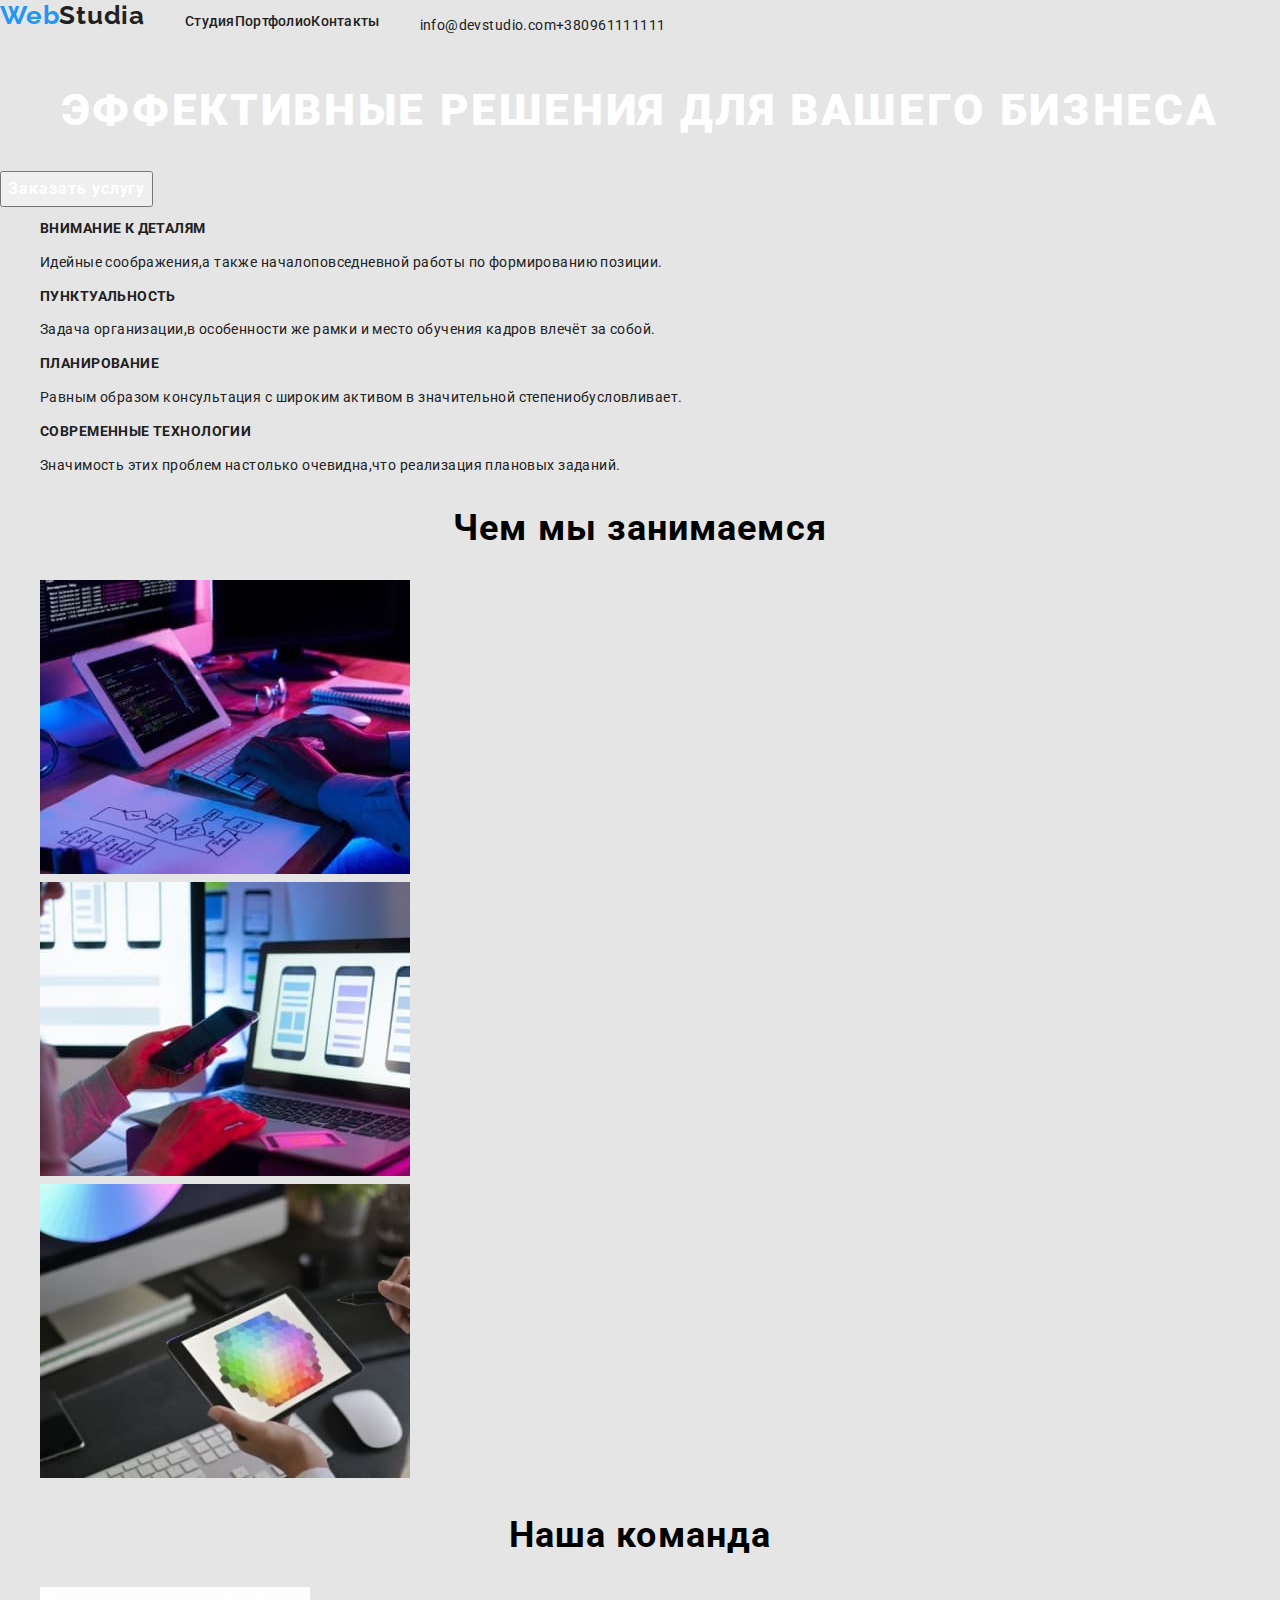
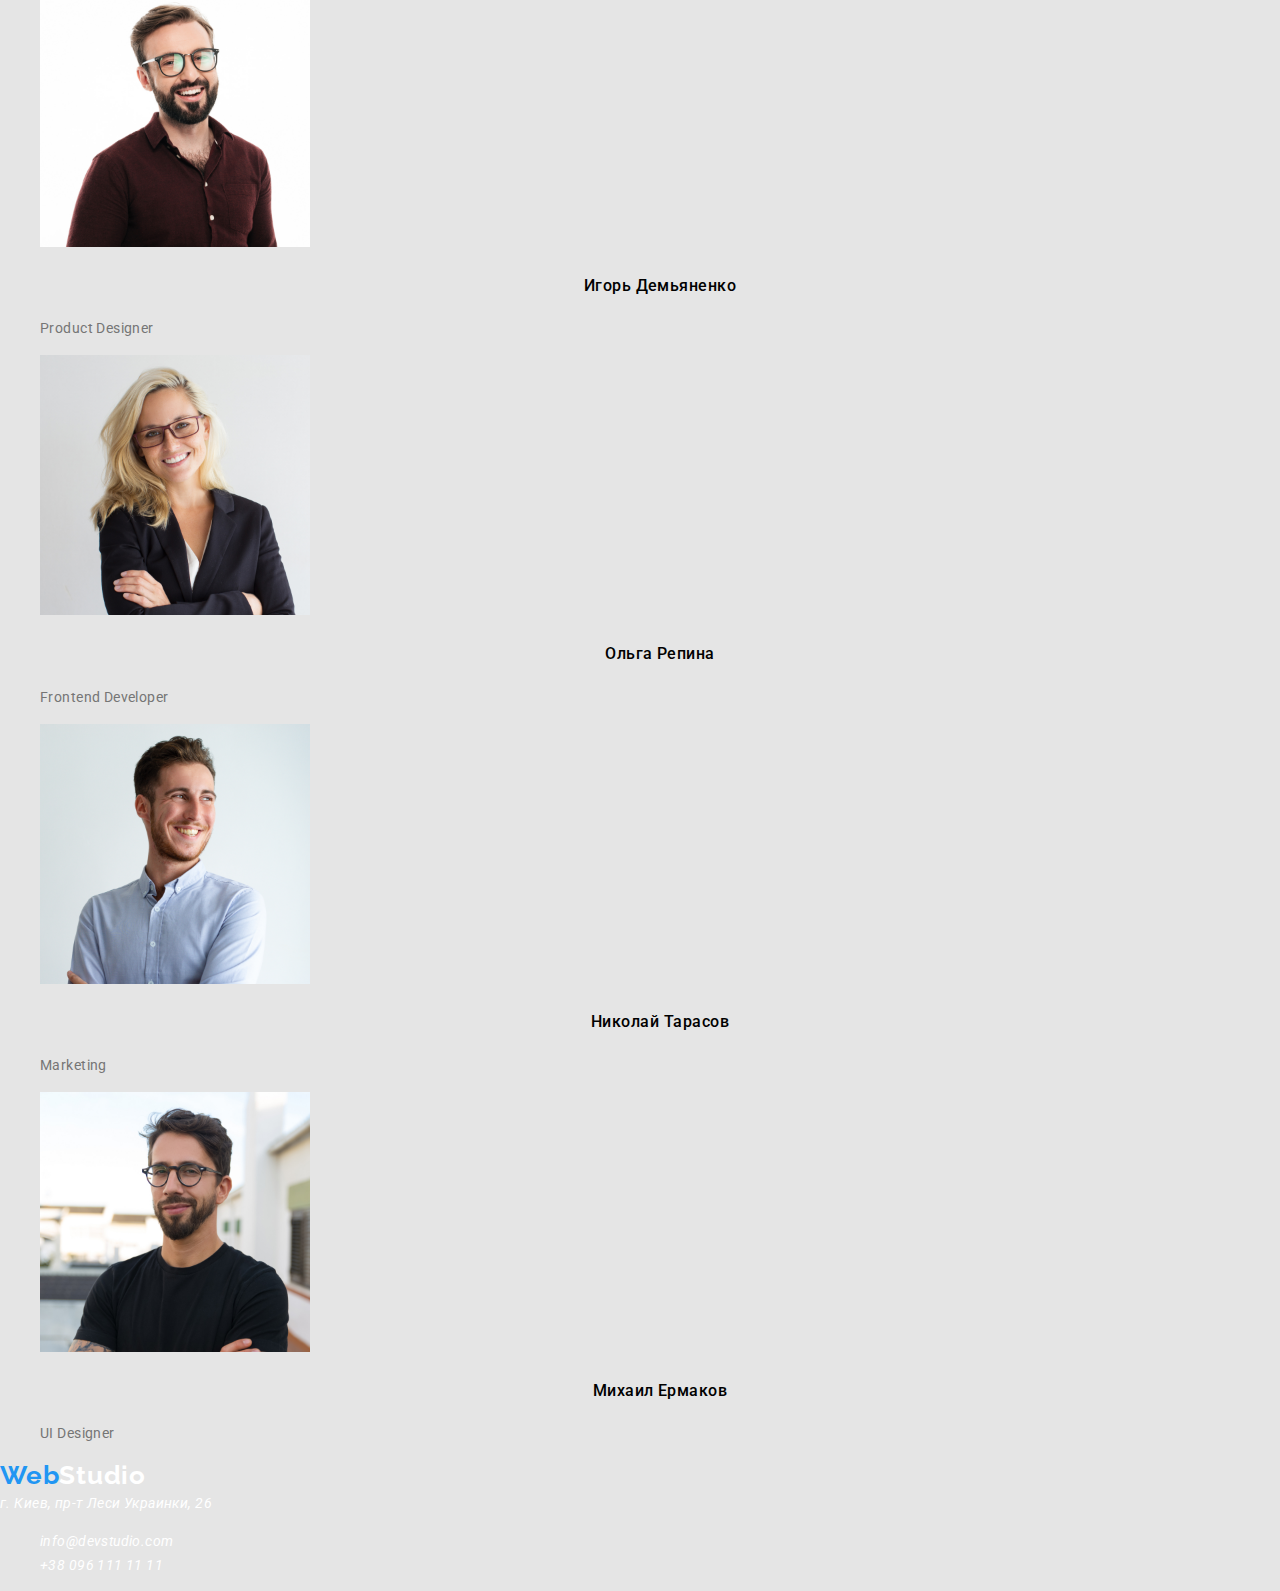
==== index.html @ 6bc7aacf "validator changer" ====
<!DOCTYPE html>
<html lang="ru">

<head>
    <meta charset="UTF-8"/>
    <meta http-equiv="X-UA-Compatible" content="IE=Edge"/> <!--адаптация под IE и Edje-->
    <meta name="goit-markup-hw-02/" content="первое ДЗ"/>
    <title>Homework-2</title>
    <link rel="preconnect" href="https://fonts.gstatic.com"/>
    <link href="https://fonts.googleapis.com/css2?family=Roboto:wght@400;500;700;900&display=swap" rel="stylesheet"/>
    <link rel="stylesheet" href="https://cdnjs.cloudflare.com/ajax/libs/modern-normalize/0.2.0/modern-normalize.min.css"/>
    <link rel="stylesheet" href="./css/styles.css"/>
</head>

<body>
    <header class="header-color three">
        <a class="logo-link logo-style" href="./"><span class="logocolor">Web</span>Studia</a>
        <nav class="up-menue-style">
            <ul class="list  three">
                <li>
                    <a class="link" href="./index.html">Студия</a>
                </li>
                <li>
                    <a class="link" href="./portfolio.html">Портфолио</a>
                </li>
                <li>
                    <a class="link" href="contacs.html">Контакты</a>
                </li>
            </ul>
        </nav>
        <ul class="list  three">
            <li>    
                <a class="link" href="mailto:info@devstudio.com">info@devstudio.com</a> 
            </li>
            <li>    
                <a class="link" href="tel:+380961111111">+380961111111</a>
            </li>
        </ul>
    </header>
    <!--Основа-->
    <main main-bg>
        <section>
            <h1 class="h1-style">ЭФФЕКТИВНЫЕ РЕШЕНИЯ ДЛЯ ВАШЕГО БИЗНЕСА</h1>
            <button class="button">Заказать услугу</button>
        </section>
        <section> <!--Создаёт отдельную секцию (блок) из элементов внутри него-->
            <ul class="list">
                <li>
                    <h3 class="h3-style">ВНИМАНИЕ К ДЕТАЛЯМ</h3>
                    <p>Идейные соображения,а также началоповседневной работы по формированию позиции.</p>
                </li>
                <li>
                    <h3 class="h3-style">ПУНКТУАЛЬНОСТЬ</h3>
                    <p>Задача организации,в особенности же рамки и место обучения кадров влечёт за собой.</p>
                </li>
                <li>
                    <h3 class="h3-style">ПЛАНИРОВАНИЕ</h3>
                    <p>Равным образом консультация с широким активом в значительной степениобусловливает.</p>
                </li>
                <li>
                    <h3 class="h3-style">СОВРЕМЕННЫЕ ТЕХНОЛОГИИ</h3>
                    <p>Значимость этих проблем настолько очевидна,что реализация плановых заданий.</p>
                </li>
            </ul>
        </section>

        <section>
            <h2 class="h2-style">Чем мы занимаемся</h2>
        <ul class="list">
            <li>
                <img src="./images/img-4.jpg" alt="набор кода на клавиатуре перед планшетом и монитором" width="370" />
            </li>
            <li>
                <img src="./images/img-6.jpg" alt="настройка мобильного гаджета через ноутбук" width="370" />
            </li>
            <li>
                <img src="./images/img-5.jpg" alt="выбор цвета на экране планшета" width="370" />
            </li>
        </ul>
        </section>
        <section>
            <h2 class="h2-style">Наша команда</h2>
                <ul class="list"> <!--Список в виде точки, <ol> - список с цифрами-->
                    <li>
                        <img src="./images/img-3.jpg" alt="Игорь Демьяненко Product Designer" width="270" /> <!--Ссылка на картинку, подпись и её размер-->
                        <h3 class="h2-style-team">Игорь Демьяненко</h3>
                        <p class="p-style">Product Designer</p>
                    </li>
                    <li>
                        <img src="./images/img-2.jpg" alt="Ольга Репина Frontend Developer" width="270" />
                        <h3 class="h2-style-team">Ольга Репина</h3>
                        <p class="p-style">Frontend Developer</p>
                    </li>
                    <li>
                        <img src="./images/img-1.jpg" alt="Николай Тарасов Marketing" width="270" />
                        <h3 class="h2-style-team">Николай Тарасов</h3>
                        <p class="p-style">Marketing</p>
                    </li>
                    <li>
                        <img src="./images/img.jpg" alt="Михаил Ермаков UI Designer" width="270" />
                        <h3 class="h2-style-team">Михаил Ермаков</h3>
                        <p class="p-style">UI Designer</p>
                    </li>
                </ul>
        </section>
    </main>
    <footer class="fppter-text-color">
        <a class="logo-link logo-style" href="./"><span class="logocolor">Web</span>Studio</a> <!--ссылка на главную страницу "./" обозначает корневую папку и отправляет на главную страницу-->
        <address class="down-menue-address-style"><!--адрес-->
            г. Киев, пр-т Леси Украинки, 26 <!--адрес-->
            <ul class="list">
                <li>
                    <a class="link" href="mailto:info@devstudio.com">info@devstudio.com</a> <!--Активный имэйл-->
                </li>
                <li>
                    <a class="link" href="tel:+380961111111">+38 096 111 11 11</a> <!--Активный телефон-->
                </li>
            </ul>
            </address>
    </footer>
</body>

</html>
---- css/styles.css ----
/* предварительные стили */
/* Шрифт Raleway */
@font-face {
  font-family: 'Raleway';
  font-style: normal;
  font-weight: 700;
  src: url('../fonts/raleway-v19-latin_cyrillic-ext_cyrillic/raleway-v19-latin_cyrillic-ext_cyrillic-700.eot'); /* IE9 Compat Modes */
  src: local(''),
       url('../fonts/raleway-v19-latin_cyrillic-ext_cyrillic/raleway-v19-latin_cyrillic-ext_cyrillic-700.eot?#iefix') format('embedded-opentype'), /* IE6-IE8 */
       url('../fonts/raleway-v19-latin_cyrillic-ext_cyrillic/raleway-v19-latin_cyrillic-ext_cyrillic-700.woff2') format('woff2'), /* Super Modern Browsers */
       url('../fonts/raleway-v19-latin_cyrillic-ext_cyrillic/raleway-v19-latin_cyrillic-ext_cyrillic-700.woff') format('woff'), /* Modern Browsers */
       url('../fonts/raleway-v19-latin_cyrillic-ext_cyrillic/raleway-v19-latin_cyrillic-ext_cyrillic-700.ttf') format('truetype'), /* Safari, Android, iOS */
       url('../fonts/raleway-v19-latin_cyrillic-ext_cyrillic/raleway-v19-latin_cyrillic-ext_cyrillic-700.svg#Raleway') format('svg'); /* Legacy iOS */
}

/* Заготовки глобальных настроек */
:root {
  --main-text-color-gray: #757575;
  --main-text-color-black: #212121;
  --main-text-color-master-black: #000000;
  --main-text-color-blue: #2196F3;
  --main-text-color-white: #FFFFFF;
  --bg-color-gray: #2f303a;   
  --bg-color-black: #000000;     
  --bg-color-white: #ffffff;
  --accent-color: #2196F3;
}
/* font-family: 'Roboto', sans-serif; */

/* Цвет фона main */
.main-bg {
  background-color: #E5E5E5
}

/* Применение классов */

/* настройка цвета логотипа, а именно части Web */
.logocolor {
  color: var(--main-text-color-blue);
}

/* Настройка тела сайта */
body {
  font-family: "Roboto", sans-serif;
  font-size: 14px;
  line-height: 1.71;
  letter-spacing: 0.03em; /* расстояние между буквами*/
  color: var(--main-text-color-black);
  background-color: #e5e5e5;
}

.logo-link {
  text-decoration: none; /* убирает подчеркивание с ссылки */
  color: inherit; /* обесцвечивает ссылку */
}

/* обесцвечивание и скрытия подч]ркивания для ссылки */
.link {
  text-decoration: none; /* убирает подчеркивание с ссылки */
  color: inherit; /* обесцвечивает ссылку */
}

/* изменение ссылки при наведении */
.link:hover,
:focus {
  color: var(--main-text-color-blue);
}

/* Список в ряд */
.three {
display: inline-flex;

}

/* Отцентровать */
.center {
  text-align: center;
}

/* Убрать нумерацию списка */
.list {
  list-style: none;
}

/* Выстраивание списка в ряд */
.line {
        display: inline;
        margin-right: 5px;
        /* list-style: none;убираем маркеры списка */
        /*display: inline-block; /* Отображать как строчный элемент */
        /* margin: 0; убираем верхнее и нижнее поле, равное 1em */
        /* padding-left: 0; убираем левый отступ, равный 40px */
        /* margin-right: 5px; Отступ слева */
        /* border: 1px solid #000; Рамка вокруг текста
        padding: 3px; Поля вокруг текста */
    }

/* оформление верхнего меню */
.up-menue-style {
font-weight: 500;
font-size: 14px;
line-height: 1.14;
letter-spacing: 0.02em;
color: var(--main-text-color-black);
}

/* Цвет футера */
.fppter-text-color {
  color: var(--main-text-color-white);
}
/* оформление адреса нижнего меню */
.down-menue-address-style {
/*font-weight: 400;*/
font-size: 14px;
line-height: 1.7;
letter-spacing: 0.03em;

  }

/* оформление нижнего меню телефона и имэйла*/
.down-menue-contact-style {
color: rgba(255, 255, 255, 0.6);
    }

/* Стиль заголовка н1 */
.h1-style {
font-weight: 900;
font-size: 44px;
line-height: 1.36;
text-align: center;
letter-spacing: 0.06em;
text-transform: uppercase;
color: var(--main-text-color-white);
}

/* Стиль заголовка н2 */
.h2-style {
  font-family: Roboto;
  font-style: normal;
  font-weight: 700;
  font-size: 36px;
  line-height: 1.16;
  text-align: center;
  letter-spacing: 0.03em;
  color: var(--main-text-color-master-black);
}

/* Стиль заголовка н2 для "Наша команда" */
.h2-style-team {
  font-weight: 500;
  font-size: 16px;
  line-height: 1.9;
  text-align: center;
  letter-spacing: 0.03em;
  color: var(--main-text-color-master-black);
}

/* Стиль заготовка н3 */
.h3-style {
  font-weight: 700;
  font-size: 14px;
  line-height: 1.14;
  letter-spacing: 0.03em;
  text-transform: uppercase;
  color: var(--main-text-color-black);
}

/* Стиль для простого текста главной страницы */
.p-style {
  /*font-weight: 400;*/
  font-size: 14px;
  line-height: 1.71;
  letter-spacing: 0.03em;  
  color: var(--main-text-color-gray);
}

/* Стиль для подписи нашей команды */
.p-style-team {
  /*font-weight: 400;*/
  font-size: 16px;
  line-height: 1.19;
  text-align: center;
  letter-spacing: 0.03em;  
  color: var(--main-text-color-gray);
}

/* Стиль для cтилизации заголовка фото в портфолио */
.portfolio-h3-style {
font-weight: 700;
font-size: 18px;
line-height: 2;
letter-spacing: 0.06em;
color: var(--main-text-color-black);
}

/* Стиль для cтилизации описания фото в портфолио */
.portfolio-p-style {
/*font-weight: 400;*/
font-size: 16px;
line-height: 1.87;
letter-spacing: 0.03em;
color: var(--main-text-color-gray);
}

/* Стиль кнопки на главной странице */
.button {
  font-weight: 700;
  font-size: 16px;
  line-height: 1.87;
  display: flex;
  align-items: center;
  text-align: center;
  letter-spacing: 0.06em;
  color: var(--main-text-color-white);
}

/* изменение цвета кнопки при наведении */
.button:hover,
:focus {
  background-color: var(--accent-color); /*изменение цвета кнопни*/
  color: var(--main-text-color-white); /*изменение цвета надписи*/
  cursor: pointer;
}


/* Стиль логотипа (цвет, шрифт и т.д.) */
.logo-style {  
font-family: Raleway;
font-style: normal;
font-weight: 700;
font-size: 26px;
line-height: 1.2;
letter-spacing: 0.03em;
/* color: var(--main-text-color-master-black); */
}

/* Стиль кнопок на странице портфолио */
.portfolio-buttom {
font-weight: 500;
font-size: 16px;
line-height: 1.63;
text-align: center;
letter-spacing: 0.03em;
color: var(--main-text-color-black);
}

.portfolio-buttom:hover,
:focus {
  background-color: var(--accent-color); /*изменение цвета кнопни*/
  color: var(--main-text-color-white);  /*изменение цвета надписи*/
  cursor: pointer;
}

/* Класс скрывающий элементы */
.visually-hidden {
  position: absolute !important;
  clip: rect(1px 1px 1px 1px);
  clip: rect(1px, 1px, 1px, 1px);
  padding: 0 !important;
  border: 0 !important;
  height: 1px !important;
  width: 1px !important;
  overflow: hidden;
}


/* raleway-regular - latin_cyrillic-ext_cyrillic */
/*@font-face {
  font-family: 'Raleway';
  font-style: normal;
  font-weight: 400;
  src: url('../fonts/raleway-v19-latin_cyrillic-ext_cyrillic-regular.eot'); /* IE9 Compat Modes */
 /* src: local(''),
       url('../fonts/raleway-v19-latin_cyrillic-ext_cyrillic-regular.eot?#iefix') format('embedded-opentype'), /* IE6-IE8 */
  /*     url('../fonts/raleway-v19-latin_cyrillic-ext_cyrillic-regular.woff2') format('woff2'), /* Super Modern Browsers */
 /*      url('../fonts/raleway-v19-latin_cyrillic-ext_cyrillic-regular.woff') format('woff'), /* Modern Browsers */
 /*      url('../fonts/raleway-v19-latin_cyrillic-ext_cyrillic-regular.ttf') format('truetype'), /* Safari, Android, iOS */
 /*      url('../fonts/raleway-v19-latin_cyrillic-ext_cyrillic-regular.svg#Raleway') format('svg'); /* Legacy iOS */
/*}*/
/* raleway-700 - latin_cyrillic-ext_cyrillic */
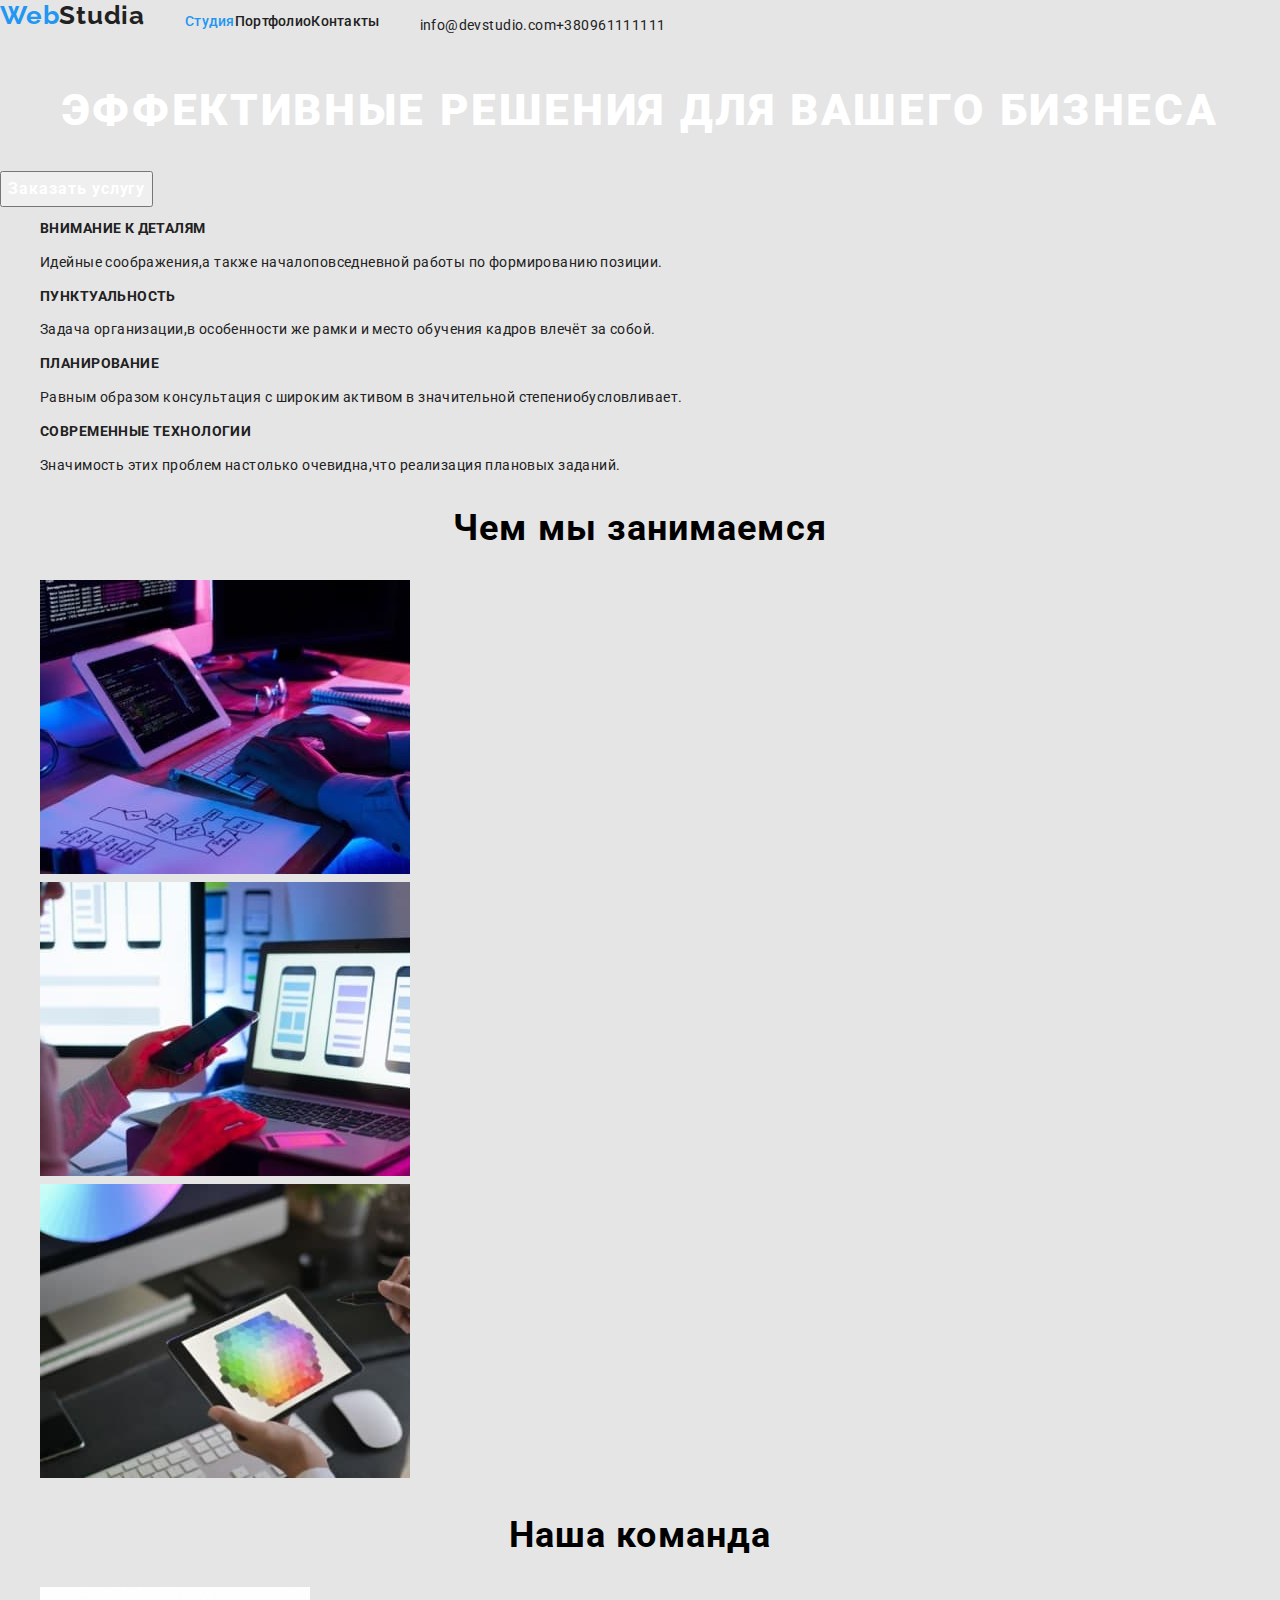
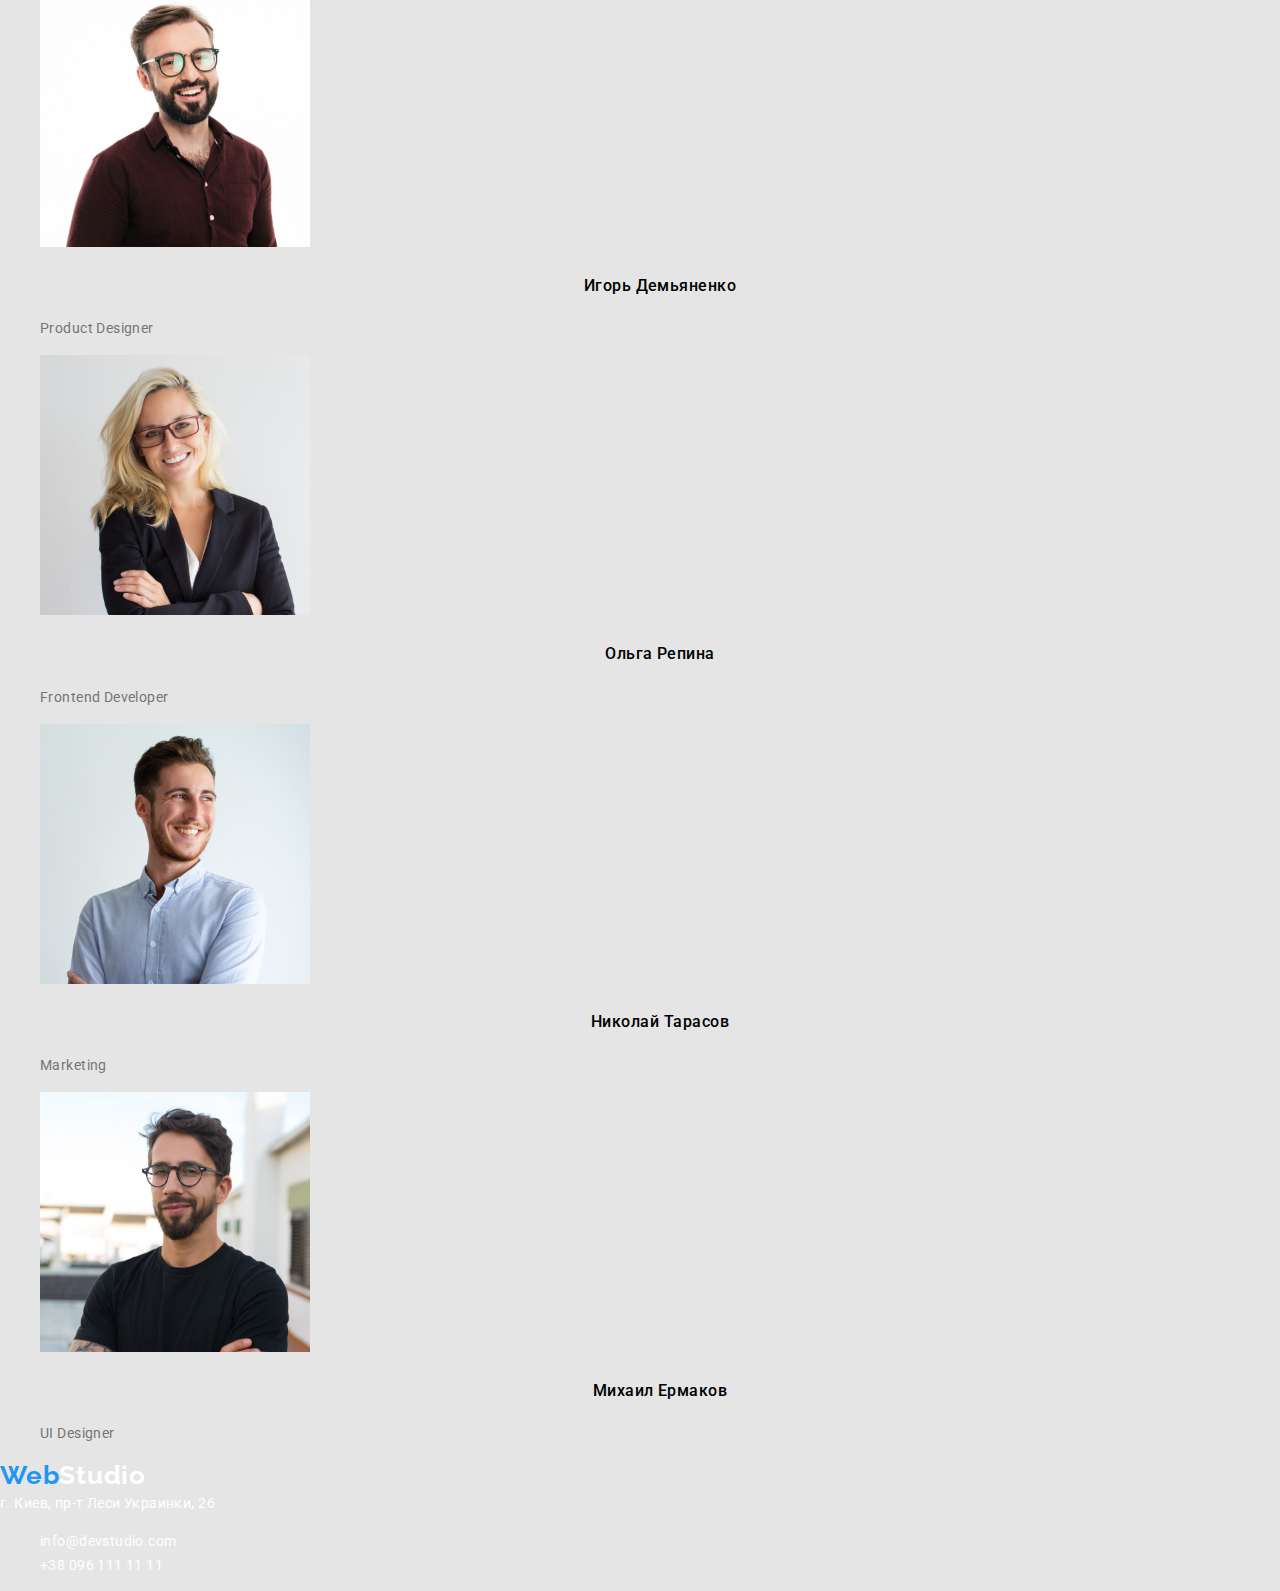
==== commit a556884d: "current и по мелочи" ====
--- a/index.html
+++ b/index.html
@@ -18,7 +18,7 @@
         <nav class="up-menue-style">
             <ul class="list  three">
                 <li>
-                    <a class="link" href="./index.html">Студия</a>
+                    <a class="current link" href="./index.html">Студия</a>
                 </li>
                 <li>
                     <a class="link" href="./portfolio.html">Портфолио</a>
@@ -38,7 +38,7 @@
         </ul>
     </header>
     <!--Основа-->
-    <main main-bg>
+    <main class="main-bg">
         <section>
             <h1 class="h1-style">ЭФФЕКТИВНЫЕ РЕШЕНИЯ ДЛЯ ВАШЕГО БИЗНЕСА</h1>
             <button class="button">Заказать услугу</button>
--- a/css/styles.css
+++ b/css/styles.css
@@ -20,17 +20,18 @@
   --main-text-color-master-black: #000000;
   --main-text-color-blue: #2196F3;
   --main-text-color-white: #FFFFFF;
-  --bg-color-gray: #2f303a;   
-  --bg-color-black: #000000;     
-  --bg-color-white: #ffffff;
-  --accent-color: #2196F3;
+  --bg-color-gray: #2f303a;
 }
 /* font-family: 'Roboto', sans-serif; */
 
 /* Цвет фона main */
 .main-bg {
-  background-color: #E5E5E5
-}
+  background-color: #E5E5E5;
+}
+
+/* a.current {
+  color: var(--main-text-color-blue);
+} */
 
 /* Применение классов */
 
@@ -49,7 +50,8 @@
   background-color: #e5e5e5;
 }
 
-.logo-link {
+.logo-link
+{
   text-decoration: none; /* убирает подчеркивание с ссылки */
   color: inherit; /* обесцвечивает ссылку */
 }
@@ -57,7 +59,7 @@
 /* обесцвечивание и скрытия подч]ркивания для ссылки */
 .link {
   text-decoration: none; /* убирает подчеркивание с ссылки */
-  color: inherit; /* обесцвечивает ссылку */
+  color: inherit; /*обесцвечивает ссылку*/
 }
 
 /* изменение ссылки при наведении */
@@ -108,9 +110,11 @@
 .fppter-text-color {
   color: var(--main-text-color-white);
 }
+
 /* оформление адреса нижнего меню */
 .down-menue-address-style {
 /*font-weight: 400;*/
+font-style: normal;
 font-size: 14px;
 line-height: 1.7;
 letter-spacing: 0.03em;
@@ -204,6 +208,7 @@
 
 /* Стиль кнопки на главной странице */
 .button {
+  font-family: inherit;
   font-weight: 700;
   font-size: 16px;
   line-height: 1.87;
@@ -217,7 +222,7 @@
 /* изменение цвета кнопки при наведении */
 .button:hover,
 :focus {
-  background-color: var(--accent-color); /*изменение цвета кнопни*/
+  background-color: var(--main-text-color-blue); /*изменение цвета кнопни*/
   color: var(--main-text-color-white); /*изменение цвета надписи*/
   cursor: pointer;
 }
@@ -246,7 +251,7 @@
 
 .portfolio-buttom:hover,
 :focus {
-  background-color: var(--accent-color); /*изменение цвета кнопни*/
+  background-color: var(--main-text-color-blue); /*изменение цвета кнопни*/
   color: var(--main-text-color-white);  /*изменение цвета надписи*/
   cursor: pointer;
 }
@@ -263,6 +268,9 @@
   overflow: hidden;
 }
 
+.current {
+  color: var(--main-text-color-blue);
+}
 
 /* raleway-regular - latin_cyrillic-ext_cyrillic */
 /*@font-face {
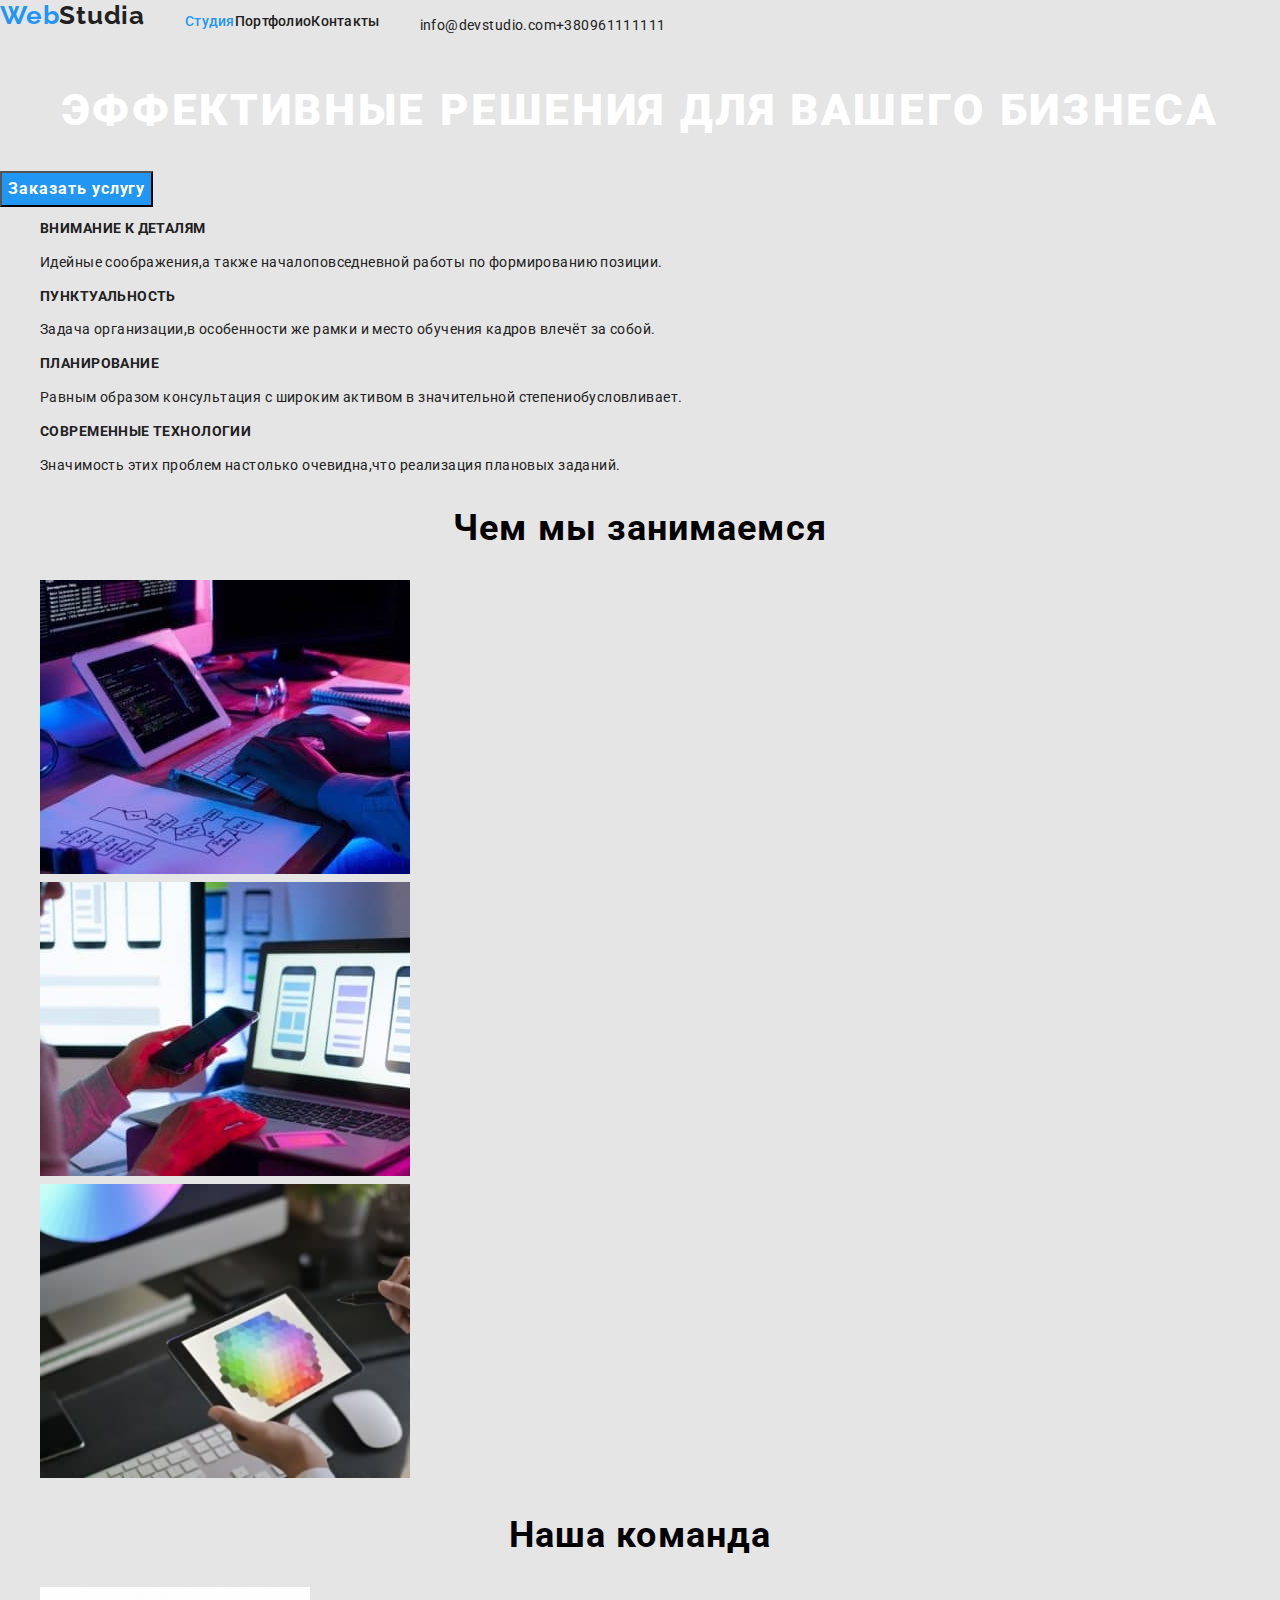
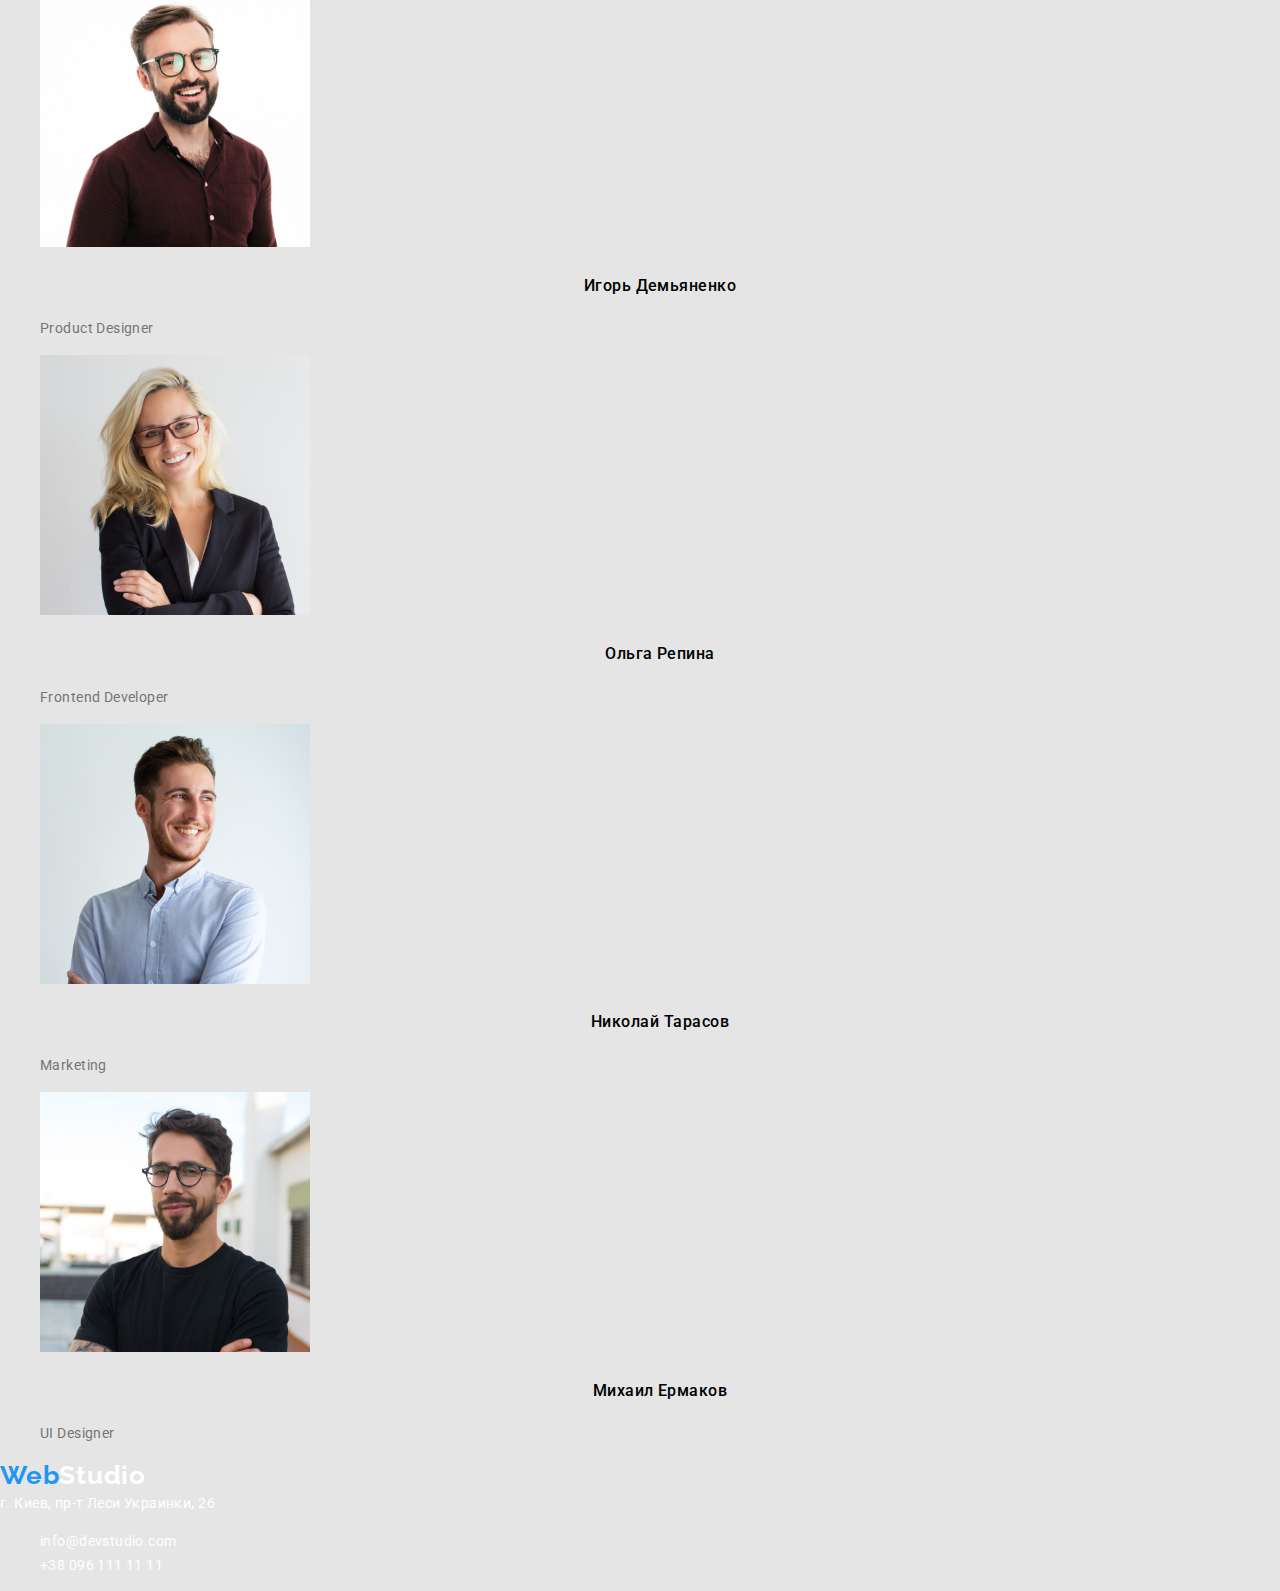
==== commit da8daf26: "button" ====
--- a/index.html
+++ b/index.html
@@ -41,7 +41,7 @@
     <main class="main-bg">
         <section>
             <h1 class="h1-style">ЭФФЕКТИВНЫЕ РЕШЕНИЯ ДЛЯ ВАШЕГО БИЗНЕСА</h1>
-            <button class="button">Заказать услугу</button>
+            <button class="button button-index">Заказать услугу</button>
         </section>
         <section> <!--Создаёт отдельную секцию (блок) из элементов внутри него-->
             <ul class="list">
--- a/css/styles.css
+++ b/css/styles.css
@@ -219,6 +219,10 @@
   color: var(--main-text-color-white);
 }
 
+.button-index {
+  background-color: var(--main-text-color-blue);
+}
+
 /* изменение цвета кнопки при наведении */
 .button:hover,
 :focus {
@@ -268,6 +272,7 @@
   overflow: hidden;
 }
 
+/* цвет текста для отображения активной сылкиы */
 .current {
   color: var(--main-text-color-blue);
 }
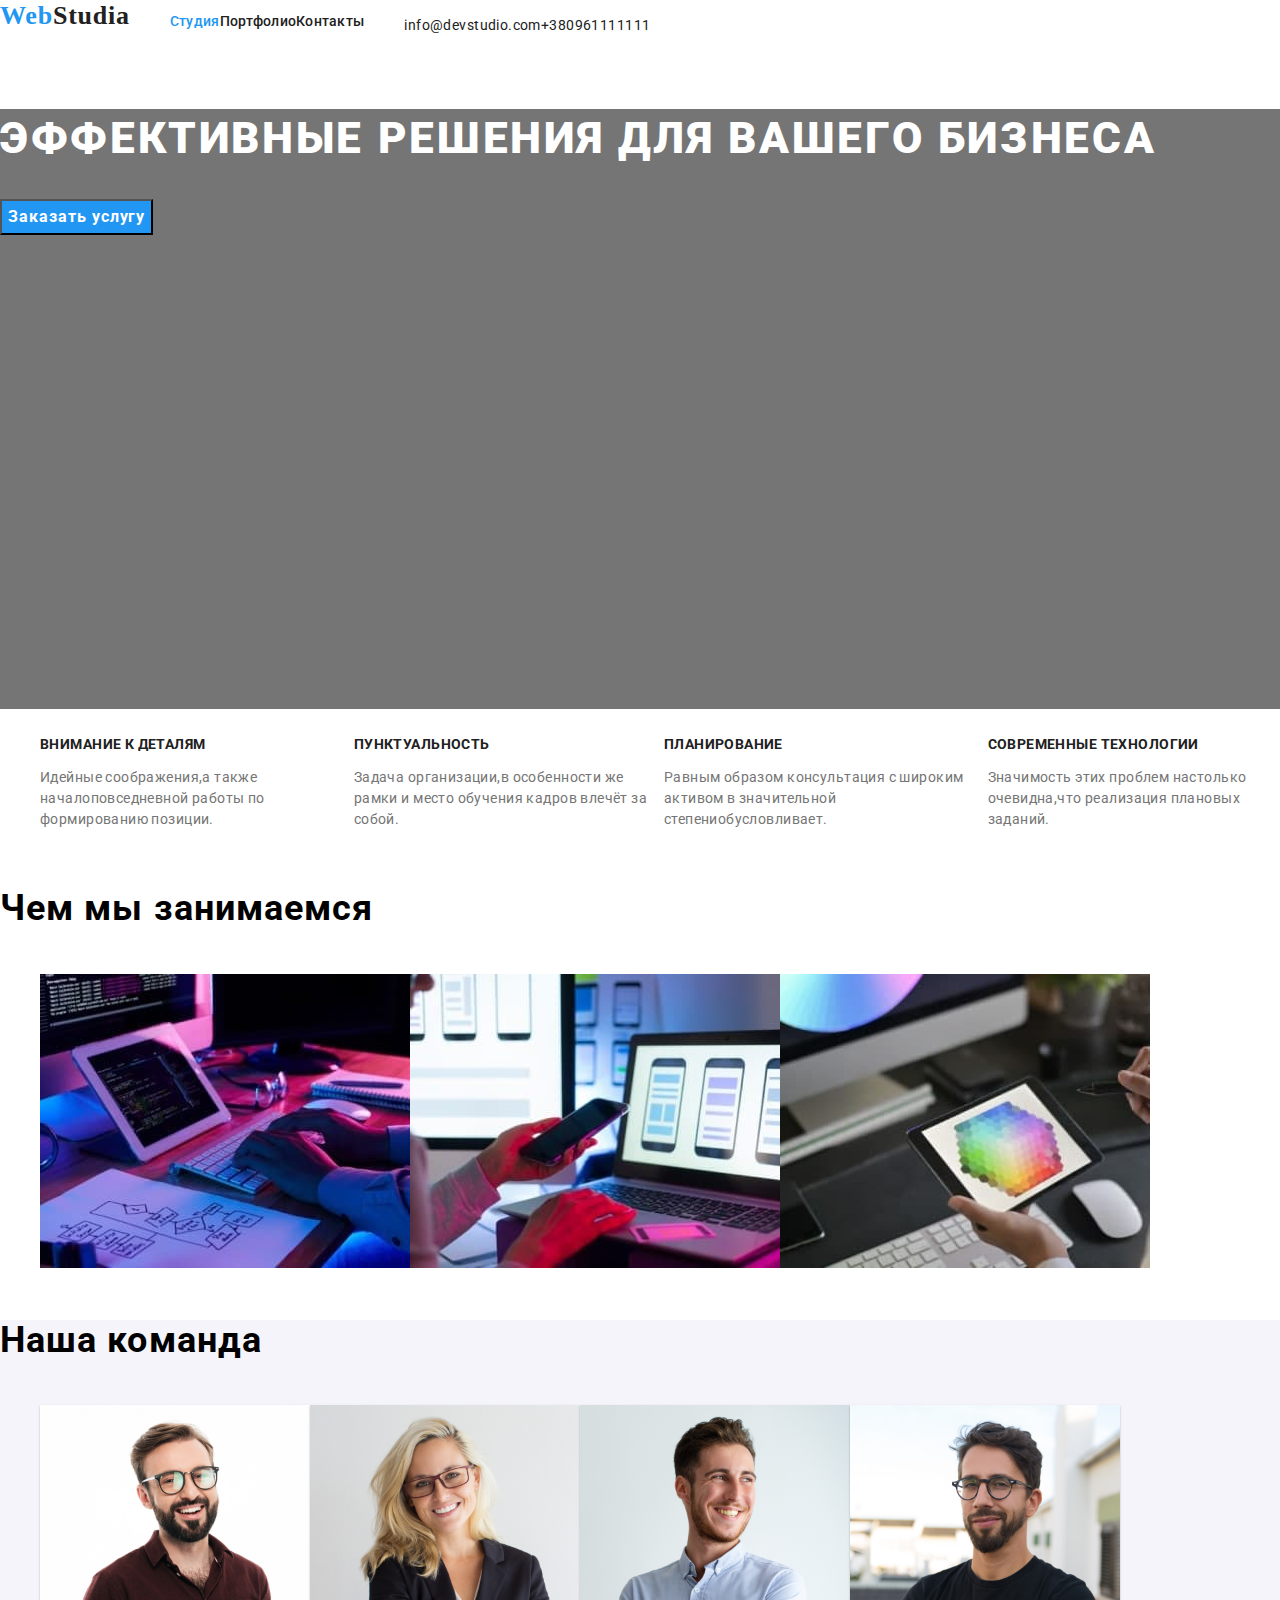
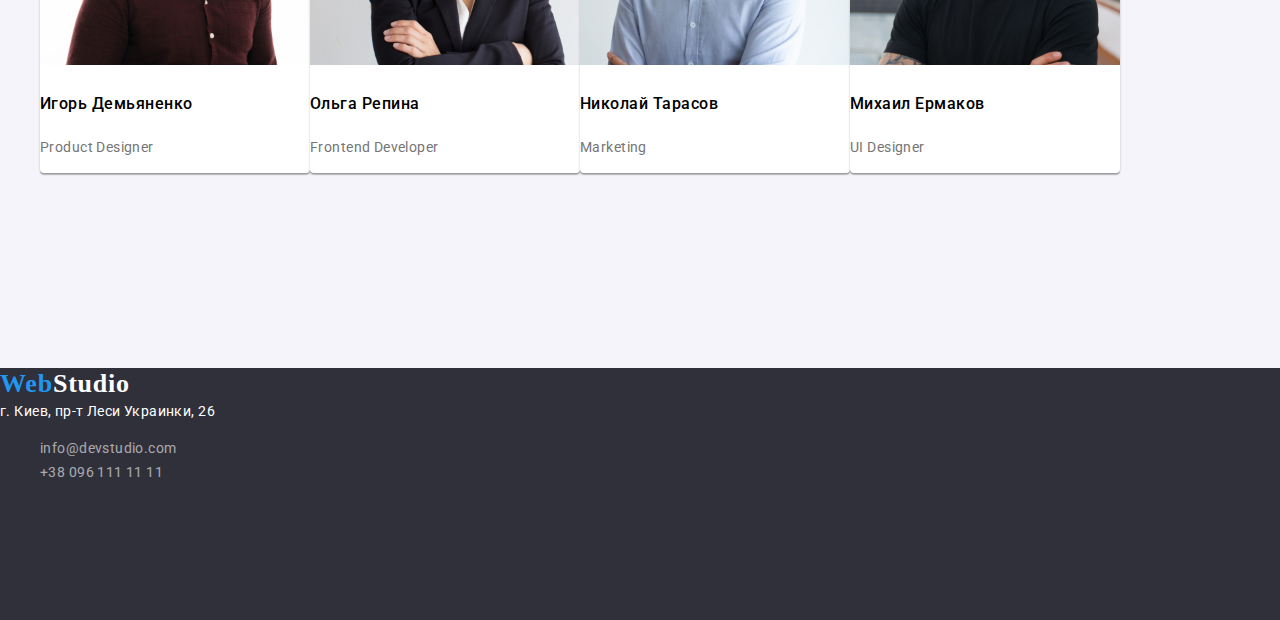
==== commit 04fd1537: "izmeneniya 15.03.2021 2.16" ====
--- a/index.html
+++ b/index.html
@@ -13,7 +13,7 @@
 </head>
 
 <body>
-    <header class="header-color three">
+    <header class="three bg-color-header">
         <a class="logo-link logo-style" href="./"><span class="logocolor">Web</span>Studia</a>
         <nav class="up-menue-style">
             <ul class="list  three">
@@ -39,34 +39,34 @@
     </header>
     <!--Основа-->
     <main class="main-bg">
-        <section>
+        <section class="bg-color-up">
             <h1 class="h1-style">ЭФФЕКТИВНЫЕ РЕШЕНИЯ ДЛЯ ВАШЕГО БИЗНЕСА</h1>
             <button class="button button-index">Заказать услугу</button>
         </section>
         <section> <!--Создаёт отдельную секцию (блок) из элементов внутри него-->
-            <ul class="list">
+            <ul class="list three">
                 <li>
                     <h3 class="h3-style">ВНИМАНИЕ К ДЕТАЛЯМ</h3>
-                    <p>Идейные соображения,а также началоповседневной работы по формированию позиции.</p>
+                    <p class="p-style-up">Идейные соображения,а также началоповседневной работы по формированию позиции.</p>
                 </li>
                 <li>
                     <h3 class="h3-style">ПУНКТУАЛЬНОСТЬ</h3>
-                    <p>Задача организации,в особенности же рамки и место обучения кадров влечёт за собой.</p>
+                    <p class="p-style-up">Задача организации,в особенности же рамки и место обучения кадров влечёт за собой.</p>
                 </li>
                 <li>
                     <h3 class="h3-style">ПЛАНИРОВАНИЕ</h3>
-                    <p>Равным образом консультация с широким активом в значительной степениобусловливает.</p>
+                    <p class="p-style-up">Равным образом консультация с широким активом в значительной степениобусловливает.</p>
                 </li>
                 <li>
                     <h3 class="h3-style">СОВРЕМЕННЫЕ ТЕХНОЛОГИИ</h3>
-                    <p>Значимость этих проблем настолько очевидна,что реализация плановых заданий.</p>
+                    <p class="p-style-up">Значимость этих проблем настолько очевидна,что реализация плановых заданий.</p>
                 </li>
             </ul>
         </section>
 
         <section>
             <h2 class="h2-style">Чем мы занимаемся</h2>
-        <ul class="list">
+        <ul class="list three">
             <li>
                 <img src="./images/img-4.jpg" alt="набор кода на клавиатуре перед планшетом и монитором" width="370" />
             </li>
@@ -78,25 +78,25 @@
             </li>
         </ul>
         </section>
-        <section>
+        <section class="bg-color-team">
             <h2 class="h2-style">Наша команда</h2>
-                <ul class="list"> <!--Список в виде точки, <ol> - список с цифрами-->
-                    <li>
+                <ul class="list three"> <!--Список в виде точки, <ol> - список с цифрами-->
+                    <li class="block-style-index">
                         <img src="./images/img-3.jpg" alt="Игорь Демьяненко Product Designer" width="270" /> <!--Ссылка на картинку, подпись и её размер-->
                         <h3 class="h2-style-team">Игорь Демьяненко</h3>
                         <p class="p-style">Product Designer</p>
                     </li>
-                    <li>
+                    <li class="block-style-index">
                         <img src="./images/img-2.jpg" alt="Ольга Репина Frontend Developer" width="270" />
                         <h3 class="h2-style-team">Ольга Репина</h3>
                         <p class="p-style">Frontend Developer</p>
                     </li>
-                    <li>
+                    <li class="block-style-index">
                         <img src="./images/img-1.jpg" alt="Николай Тарасов Marketing" width="270" />
                         <h3 class="h2-style-team">Николай Тарасов</h3>
                         <p class="p-style">Marketing</p>
                     </li>
-                    <li>
+                    <li class="block-style-index">
                         <img src="./images/img.jpg" alt="Михаил Ермаков UI Designer" width="270" />
                         <h3 class="h2-style-team">Михаил Ермаков</h3>
                         <p class="p-style">UI Designer</p>
@@ -104,11 +104,11 @@
                 </ul>
         </section>
     </main>
-    <footer class="fppter-text-color">
+    <footer class="fppter-text-color bg-color-footer">
         <a class="logo-link logo-style" href="./"><span class="logocolor">Web</span>Studio</a> <!--ссылка на главную страницу "./" обозначает корневую папку и отправляет на главную страницу-->
         <address class="down-menue-address-style"><!--адрес-->
             г. Киев, пр-т Леси Украинки, 26 <!--адрес-->
-            <ul class="list">
+            <ul class="list down-menue-contact-style">
                 <li>
                     <a class="link" href="mailto:info@devstudio.com">info@devstudio.com</a> <!--Активный имэйл-->
                 </li>
--- a/css/styles.css
+++ b/css/styles.css
@@ -1,7 +1,7 @@
 /* предварительные стили */
 /* Шрифт Raleway */
 @font-face {
-  font-family: 'Raleway';
+  font-family: 'Raleway', sans-serif;
   font-style: normal;
   font-weight: 700;
   src: url('../fonts/raleway-v19-latin_cyrillic-ext_cyrillic/raleway-v19-latin_cyrillic-ext_cyrillic-700.eot'); /* IE9 Compat Modes */
@@ -21,13 +21,76 @@
   --main-text-color-blue: #2196F3;
   --main-text-color-white: #FFFFFF;
   --bg-color-gray: #2f303a;
+  --border-color: #EEEEEE;
+  --bg-color-team: #F5F4FA;
 }
 /* font-family: 'Roboto', sans-serif; */
 
 /* Цвет фона main */
 .main-bg {
-  background-color: #E5E5E5;
-}
+  background-color: var(--main-text-color-white);
+}
+
+.bg-color-header {
+  /* position: absolute; */
+  width: 1600px;
+  height: 80px;
+  left: 0px;
+  top: 0px;
+  
+  background: var(--main-text-color-white);
+}
+
+.bg-color-up {
+/* position: absolute; */
+width: 1600px;
+height: 600px;
+left: 0px;
+top: 80px;
+background: var(--main-text-color-gray);
+}
+
+.bg-color-team {
+  /* position: absolute; */
+  width: 1600px;
+  height: 648px;
+  left: 0px;
+  top: 1449px;
+  background: var(--bg-color-team);
+}
+
+.bg-color-footer {
+  /* position: absolute; */
+  width: 1600px;
+  height: 252px;
+  left: 0px;
+  top: 1628px;
+  background: var(--bg-color-gray);
+}
+
+.bg-color-portfolio-block {
+  /* position: absolute; */
+width: 370px;
+height: 404px;
+left: 1015px;
+top: 262px;
+background: var(--main-text-color-white);
+border: 1px solid var(--border-color);
+box-sizing: border-box;
+}
+
+.block-style-index {
+  /* position: absolute; */
+  width: 270px;
+  height: 368px;
+  left: 215px;
+  top: 1635px;
+  background: var(--main-text-color-white);
+  /* material shadow v1 */  
+  box-shadow: 0px 1px 3px rgba(0, 0, 0, 0.12), 0px 1px 1px rgba(0, 0, 0, 0.14), 0px 2px 1px rgba(0, 0, 0, 0.2);
+  border-radius: 0px 0px 4px 4px;
+}
+
 
 /* a.current {
   color: var(--main-text-color-blue);
@@ -47,7 +110,7 @@
   line-height: 1.71;
   letter-spacing: 0.03em; /* расстояние между буквами*/
   color: var(--main-text-color-black);
-  background-color: #e5e5e5;
+  /*background-color: #e5e5e5;*/
 }
 
 .logo-link
@@ -131,7 +194,7 @@
 font-weight: 900;
 font-size: 44px;
 line-height: 1.36;
-text-align: center;
+/* text-align: center; */
 letter-spacing: 0.06em;
 text-transform: uppercase;
 color: var(--main-text-color-white);
@@ -144,7 +207,7 @@
   font-weight: 700;
   font-size: 36px;
   line-height: 1.16;
-  text-align: center;
+  /* text-align: center; */
   letter-spacing: 0.03em;
   color: var(--main-text-color-master-black);
 }
@@ -154,7 +217,7 @@
   font-weight: 500;
   font-size: 16px;
   line-height: 1.9;
-  text-align: center;
+  /* text-align: center; */
   letter-spacing: 0.03em;
   color: var(--main-text-color-master-black);
 }
@@ -169,6 +232,14 @@
   color: var(--main-text-color-black);
 }
 
+.p-style-up {
+  font-size: 14px;
+  line-height: 1.5;
+  letter-spacing: 0.03em;
+  color: var(--main-text-color-gray);
+}
+
+
 /* Стиль для простого текста главной страницы */
 .p-style {
   /*font-weight: 400;*/
@@ -183,7 +254,7 @@
   /*font-weight: 400;*/
   font-size: 16px;
   line-height: 1.19;
-  text-align: center;
+  /* text-align: center; */
   letter-spacing: 0.03em;  
   color: var(--main-text-color-gray);
 }
@@ -235,7 +306,7 @@
 /* Стиль логотипа (цвет, шрифт и т.д.) */
 .logo-style {  
 font-family: Raleway;
-font-style: normal;
+/* font-style: normal; */
 font-weight: 700;
 font-size: 26px;
 line-height: 1.2;
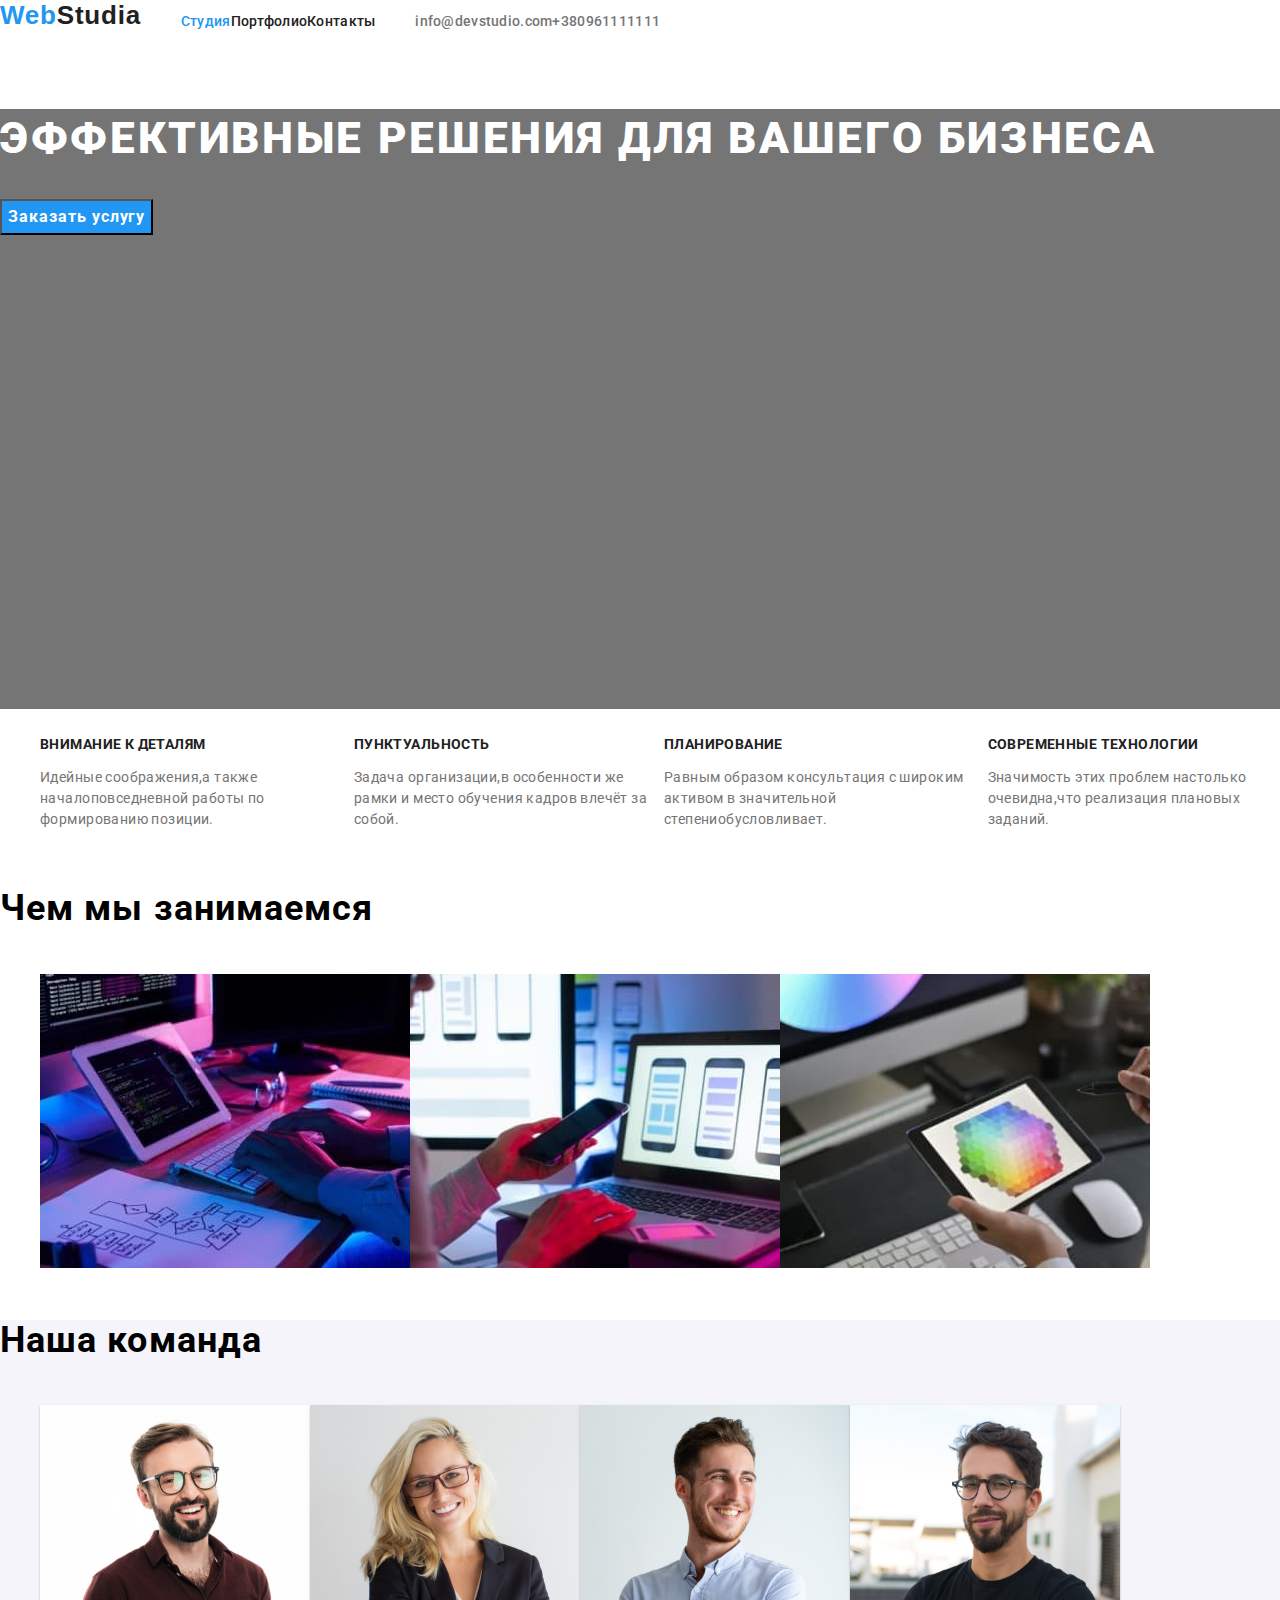
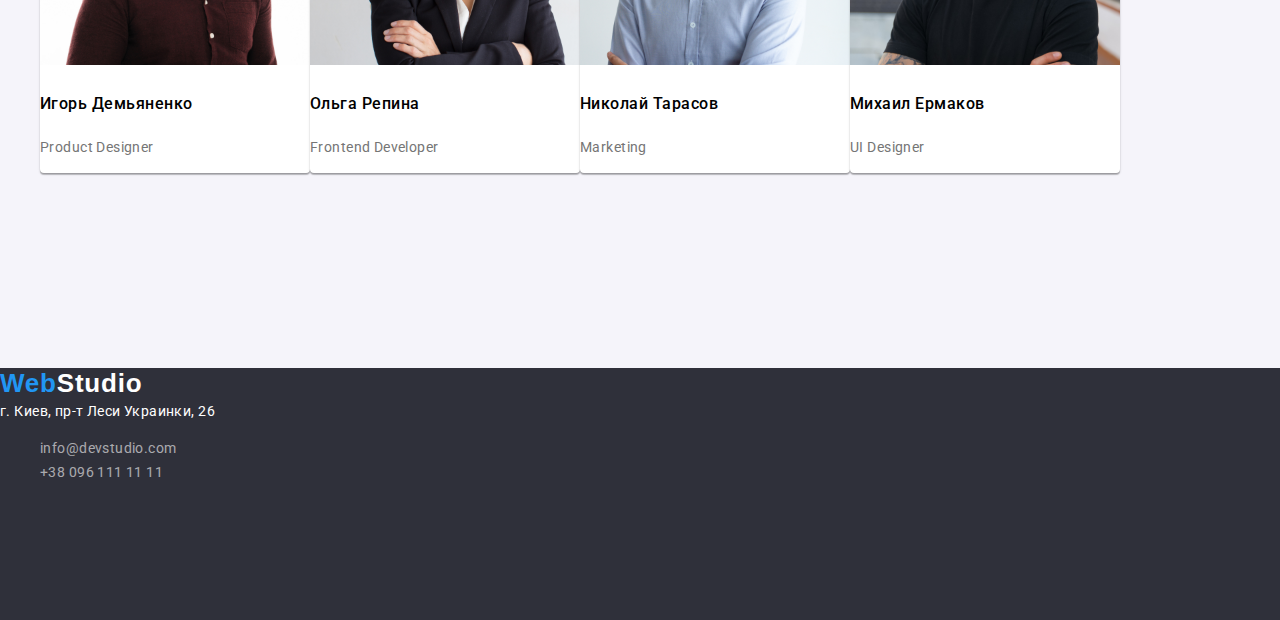
==== commit fcbdc66e: "ispravlenie telefona i email" ====
--- a/index.html
+++ b/index.html
@@ -28,7 +28,7 @@
                 </li>
             </ul>
         </nav>
-        <ul class="list  three">
+        <ul class="list  three up-phone-email-style">
             <li>    
                 <a class="link" href="mailto:info@devstudio.com">info@devstudio.com</a> 
             </li>
@@ -44,6 +44,7 @@
             <button class="button button-index">Заказать услугу</button>
         </section>
         <section> <!--Создаёт отдельную секцию (блок) из элементов внутри него-->
+            <h2 class="visually-hidden">Нашм особенности</h2>
             <ul class="list three">
                 <li>
                     <h3 class="h3-style">ВНИМАНИЕ К ДЕТАЛЯМ</h3>
--- a/css/styles.css
+++ b/css/styles.css
@@ -31,65 +31,7 @@
   background-color: var(--main-text-color-white);
 }
 
-.bg-color-header {
-  /* position: absolute; */
-  width: 1600px;
-  height: 80px;
-  left: 0px;
-  top: 0px;
-  
-  background: var(--main-text-color-white);
-}
-
-.bg-color-up {
-/* position: absolute; */
-width: 1600px;
-height: 600px;
-left: 0px;
-top: 80px;
-background: var(--main-text-color-gray);
-}
-
-.bg-color-team {
-  /* position: absolute; */
-  width: 1600px;
-  height: 648px;
-  left: 0px;
-  top: 1449px;
-  background: var(--bg-color-team);
-}
-
-.bg-color-footer {
-  /* position: absolute; */
-  width: 1600px;
-  height: 252px;
-  left: 0px;
-  top: 1628px;
-  background: var(--bg-color-gray);
-}
-
-.bg-color-portfolio-block {
-  /* position: absolute; */
-width: 370px;
-height: 404px;
-left: 1015px;
-top: 262px;
-background: var(--main-text-color-white);
-border: 1px solid var(--border-color);
-box-sizing: border-box;
-}
-
-.block-style-index {
-  /* position: absolute; */
-  width: 270px;
-  height: 368px;
-  left: 215px;
-  top: 1635px;
-  background: var(--main-text-color-white);
-  /* material shadow v1 */  
-  box-shadow: 0px 1px 3px rgba(0, 0, 0, 0.12), 0px 1px 1px rgba(0, 0, 0, 0.14), 0px 2px 1px rgba(0, 0, 0, 0.2);
-  border-radius: 0px 0px 4px 4px;
-}
+
 
 
 /* a.current {
@@ -160,6 +102,14 @@
         padding: 3px; Поля вокруг текста */
     }
 
+.up-phone-email-style {
+font-weight: 500;
+font-size: 14px;
+line-height: 1.14;
+letter-spacing: 0.02em;
+color: var(--main-text-color-gray);
+}
+
 /* оформление верхнего меню */
 .up-menue-style {
 font-weight: 500;
@@ -305,7 +255,7 @@
 
 /* Стиль логотипа (цвет, шрифт и т.д.) */
 .logo-style {  
-font-family: Raleway;
+font-family: "Raleway", sans-serif;
 /* font-style: normal; */
 font-weight: 700;
 font-size: 26px;
@@ -348,6 +298,72 @@
   color: var(--main-text-color-blue);
 }
 
+/* цвет текста для отображения активной сылкиы */
+.current-button {
+  color: var(--main-text-color-white);
+  background-color: var(--main-text-color-blue);
+}
+
+
+.bg-color-header {
+  /* position: absolute; */
+  width: 1600px;
+  height: 80px;
+  left: 0px;
+  top: 0px;
+  
+  background: var(--main-text-color-white);
+}
+
+.bg-color-up {
+/* position: absolute; */
+width: 1600px;
+height: 600px;
+left: 0px;
+top: 80px;
+background: var(--main-text-color-gray);
+}
+
+.bg-color-team {
+  /* position: absolute; */
+  width: 1600px;
+  height: 648px;
+  left: 0px;
+  top: 1449px;
+  background: var(--bg-color-team);
+}
+
+.bg-color-footer {
+  /* position: absolute; */
+  width: 1600px;
+  height: 252px;
+  left: 0px;
+  top: 1628px;
+  background: var(--bg-color-gray);
+}
+
+.bg-color-portfolio-block {
+  /* position: absolute; */
+width: 370px;
+height: 404px;
+left: 1015px;
+top: 262px;
+background: var(--main-text-color-white);
+border: 1px solid var(--border-color);
+box-sizing: border-box;
+}
+
+.block-style-index {
+  /* position: absolute; */
+  width: 270px;
+  height: 368px;
+  left: 215px;
+  top: 1635px;
+  background: var(--main-text-color-white);
+  /* material shadow v1 */  
+  box-shadow: 0px 1px 3px rgba(0, 0, 0, 0.12), 0px 1px 1px rgba(0, 0, 0, 0.14), 0px 2px 1px rgba(0, 0, 0, 0.2);
+  border-radius: 0px 0px 4px 4px;
+}
 /* raleway-regular - latin_cyrillic-ext_cyrillic */
 /*@font-face {
   font-family: 'Raleway';
